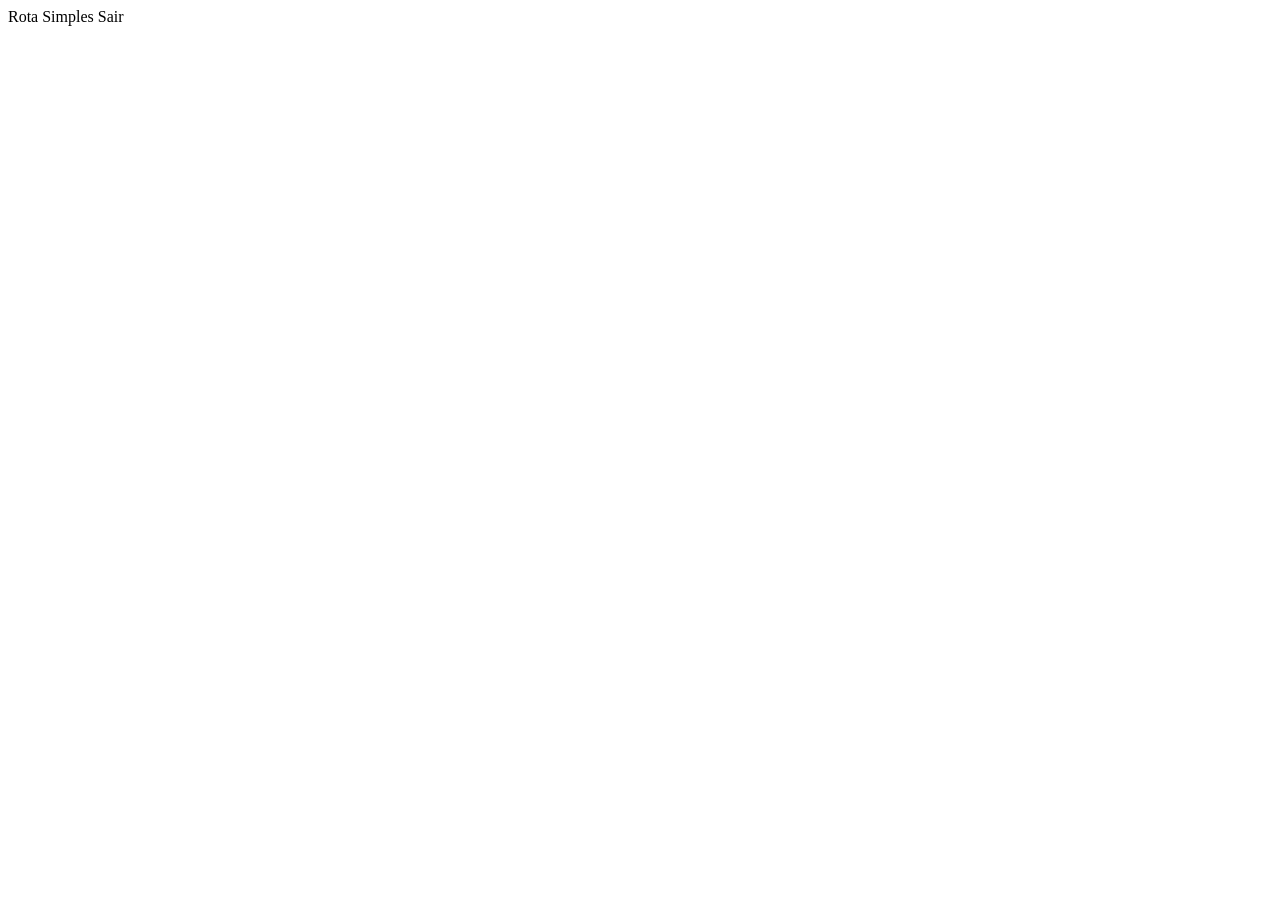
==== motorista.html @ faa96238 "Add files via upload" ====
<!DOCTYPE html>
<html lang="pt-BR">
<head>
<meta charset="UTF-8">
<meta name="viewport" content="width=device-width, initial-scale=1.0">
<title>Rota Simples - Motorista</title>
<link rel="manifest" href="manifest.json">
<link rel="stylesheet" href="css/style.css">
</head>
<body>
  <div class="topo">
    <span id="tituloTopo">Rota Simples</span>
    <span class="sair" onclick="encerrarSessao()">Sair</span>
  </div>

  <div class="container">
    <div id="telaSemRota" class="card" style="text-align:center; display:none;">
      <p>Nenhuma rota atribuída pra hoje ainda.</p>
      <button class="btn-secundario" onclick="carregarRota()">Atualizar</button>
    </div>

    <div id="telaIniciar" class="card" style="text-align:center; display:none;">
      <h2 style="color:var(--indigo); font-family:'Montserrat',sans-serif;">Rota <span id="idRotaLabel"></span></h2>
      <p><span id="veiculoLabel"></span></p>
      <p><span id="qtdPedidosLabel"></span> pedidos</p>
      <button class="btn-primario" onclick="iniciarRota()">Iniciar Rota</button>
    </div>

    <div id="telaPedidos" style="display:none;">
      <div id="listaPedidos"></div>
      <button class="btn-primario" onclick="finalizarRota()" style="background:var(--indigo);">Finalizar Rota</button>
    </div>
  </div>

  <div id="faixaSync" class="faixa-sync"></div>

  <script src="js/api.js"></script>
  <script src="js/db.js"></script>
  <script>
    const sessao = exigirSessao('MOTORISTA');
    let rotaAtual = null;
    let pedidos = [];

    if ('serviceWorker' in navigator) {
      navigator.serviceWorker.register('sw.js').catch(() => {});
    }

    async function carregarRota() {
      try {
        const resp = await chamarAPI('listarRotasAtivas', {});
        const hoje = new Date().toISOString().split('T')[0];
        const minhas = (resp.rotas || []).filter(r =>
          r.motorista === sessao.usuario &&
          r.statusGeral !== 'FINALIZADA' &&
          String(r.data).slice(0, 10) === hoje
        );
        if (minhas.length === 0) { mostrarTela('semRota'); return; }

        rotaAtual = minhas[0];
        const pedidosResp = await chamarAPI('listarPedidosDaRota', { idRota: rotaAtual.idRota });
        pedidos = pedidosResp.pedidos || [];
        await salvarCacheRota(rotaAtual.idRota, { rotaAtual, pedidos });
        renderizar();
      } catch (e) {
        // sem sinal: tenta cache local
        const chaves = await listarCachesDisponiveis();
        if (chaves.length) {
          const dados = await lerCacheRota(chaves[0]);
          rotaAtual = dados.rotaAtual;
          pedidos = dados.pedidos;
          renderizar();
        } else {
          mostrarTela('semRota');
        }
      }
    }

    async function listarCachesDisponiveis() {
      // fallback simples: como só existe 1 rota ativa por vez no fluxo do motorista,
      // tentamos usar o idRota guardado na última sessão bem-sucedida.
      const ultimo = localStorage.getItem('rota_simples_ultimo_idrota');
      return ultimo ? [ultimo] : [];
    }

    function renderizar() {
      if (!rotaAtual) { mostrarTela('semRota'); return; }
      localStorage.setItem('rota_simples_ultimo_idrota', rotaAtual.idRota);
      document.getElementById('tituloTopo').textContent = 'Rota ' + rotaAtual.idRota;

      if (rotaAtual.statusGeral === 'NAO_INICIADA') {
        document.getElementById('idRotaLabel').textContent = rotaAtual.idRota;
        document.getElementById('veiculoLabel').textContent = rotaAtual.veiculo;
        document.getElementById('qtdPedidosLabel').textContent = pedidos.length;
        mostrarTela('iniciar');
      } else {
        renderizarPedidos();
        mostrarTela('pedidos');
      }
    }

    function mostrarTela(nome) {
      document.getElementById('telaSemRota').style.display = nome === 'semRota' ? 'block' : 'none';
      document.getElementById('telaIniciar').style.display = nome === 'iniciar' ? 'block' : 'none';
      document.getElementById('telaPedidos').style.display = nome === 'pedidos' ? 'block' : 'none';
    }

    async function iniciarRota() {
      const uuid = gerarUUID();
      const agora = new Date().toISOString();
      await enfileirarEvento({
        uuid, action: 'registrarEvento',
        payload: { eventoUuid: uuid, idRota: rotaAtual.idRota, tipoEvento: 'INICIAR_ROTA', timestampDispositivo: agora }
      });
      rotaAtual.statusGeral = 'EM_ANDAMENTO';
      renderizarPedidos();
      mostrarTela('pedidos');
      sincronizarFila();
    }

    async function finalizarRota() {
      if (!confirm('Finalizar a rota e registrar o horário de volta ao CD agora?')) return;
      const uuid = gerarUUID();
      const agora = new Date().toISOString();
      await enfileirarEvento({
        uuid, action: 'registrarEvento',
        payload: { eventoUuid: uuid, idRota: rotaAtual.idRota, tipoEvento: 'FINALIZAR_ROTA', timestampDispositivo: agora }
      });
      sincronizarFila();
      alert('Rota finalizada. Bom descanso!');
      location.reload();
    }

    function renderizarPedidos() {
      const lista = document.getElementById('listaPedidos');
      lista.innerHTML = pedidos.map(p => cardPedido(p)).join('');
    }

    function badgeClasse(status) {
      return { PENDENTE: 'pendente', EM_ENTREGA: 'em_entrega', ENTREGUE: 'entregue', NAO_ENTREGUE: 'nao_entregue' }[status] || 'pendente';
    }

    function cardPedido(p) {
      return `
        <div class="pedido-item" id="pedido_${p.ID_PEDIDO}">
          <span class="badge ${badgeClasse(p.STATUS)}" style="float:right;">${p.STATUS.replace('_',' ')}</span>
          <h3>Pedido ${p.NUMERO_PEDIDO}</h3>
          <p>${p.CLIENTE}</p>
          <p>${p.ENDERECO}</p>
          <div id="acoes_${p.ID_PEDIDO}" style="margin-top:10px;">
            ${botoesParaStatus(p)}
          </div>
        </div>
      `;
    }

    function botoesParaStatus(p) {
      if (p.STATUS === 'PENDENTE') {
        return `<button class="btn-secundario" onclick="entregaIniciada('${p.ID_PEDIDO}')">Entrega iniciada</button>`;
      }
      if (p.STATUS === 'EM_ENTREGA') {
        return `
          <div class="grid-2">
            <button class="btn-secundario" style="color:var(--sucesso); border-color:var(--sucesso)!important;" onclick="abrirFluxoEntregue('${p.ID_PEDIDO}')">Pedido Entregue</button>
            <button class="btn-secundario" style="color:var(--erro); border-color:var(--erro)!important;" onclick="abrirFluxoNaoRealizada('${p.ID_PEDIDO}')">Entrega não realizada</button>
          </div>
          <div id="fluxo_${p.ID_PEDIDO}"></div>
        `;
      }
      return '<p style="font-size:12px; color:#999;">Concluído.</p>';
    }

    async function entregaIniciada(idPedido) {
      const uuid = gerarUUID();
      const agora = new Date().toISOString();
      await enfileirarEvento({
        uuid, action: 'registrarEvento',
        payload: { eventoUuid: uuid, idRota: rotaAtual.idRota, idPedido, tipoEvento: 'ENTREGA_INICIADA', timestampDispositivo: agora }
      });
      const p = pedidos.find(x => x.ID_PEDIDO === idPedido);
      p.STATUS = 'EM_ENTREGA';
      document.getElementById(`pedido_${idPedido}`).outerHTML = cardPedido(p);
      sincronizarFila();
    }

    function abrirFluxoEntregue(idPedido) {
      const div = document.getElementById(`fluxo_${idPedido}`);
      div.innerHTML = `
        <div class="card" style="margin-top:10px;">
          <label>Ocorrência na entrega?</label>
          <div class="grid-2">
            <button class="btn-secundario" onclick="marcarSemOcorrencia('${idPedido}')">Não</button>
            <button class="btn-secundario" style="color:var(--alerta); border-color:var(--alerta)!important;" onclick="mostrarCamposOcorrencia('${idPedido}')">Sim</button>
          </div>
          <div id="camposOcorrencia_${idPedido}"></div>
        </div>
      `;
    }

    function mostrarCamposOcorrencia(idPedido) {
      const div = document.getElementById(`camposOcorrencia_${idPedido}`);
      div.innerHTML = `
        <label>Descreva a ocorrência (o quê e quantos produtos avariados)</label>
        <textarea id="obsOcorrencia_${idPedido}"></textarea>
        <label>Fotos (opcional)</label>
        <input type="file" id="fotoOcorrencia_${idPedido}" accept="image/*" capture="environment" multiple>
        <button class="btn-primario" onclick="confirmarComOcorrencia('${idPedido}')">Finalizar com ocorrência</button>
      `;
    }

    async function marcarSemOcorrencia(idPedido) {
      await concluirPedido(idPedido, { temOcorrencia: false });
    }

    async function confirmarComOcorrencia(idPedido) {
      const obs = document.getElementById(`obsOcorrencia_${idPedido}`).value.trim();
      const inputFoto = document.getElementById(`fotoOcorrencia_${idPedido}`);
      const p = pedidos.find(x => x.ID_PEDIDO === idPedido);

      if (inputFoto.files && inputFoto.files.length) {
        for (const arquivo of inputFoto.files) {
          const base64 = await comprimirImagemParaBase64(arquivo);
          const uuid = gerarUUID();
          await enfileirarEvento({
            uuid, action: 'uploadFoto',
            payload: { idPedido, numeroPedido: p.NUMERO_PEDIDO, base64Data: base64, mimeType: 'image/jpeg' }
          });
        }
      }

      await concluirPedido(idPedido, { temOcorrencia: true, observacaoOcorrencia: obs });
    }

    async function concluirPedido(idPedido, { temOcorrencia, observacaoOcorrencia }) {
      const uuidStatus = gerarUUID();
      await enfileirarEvento({
        uuid: uuidStatus, action: 'atualizarStatusPedido',
        payload: { idPedido, status: 'ENTREGUE', temOcorrencia, observacaoOcorrencia: observacaoOcorrencia || '' }
      });

      const uuidEvento = gerarUUID();
      const agora = new Date().toISOString();
      await enfileirarEvento({
        uuid: uuidEvento, action: 'registrarEvento',
        payload: { eventoUuid: uuidEvento, idRota: rotaAtual.idRota, idPedido, tipoEvento: 'PEDIDO_ENTREGUE', timestampDispositivo: agora }
      });

      const p = pedidos.find(x => x.ID_PEDIDO === idPedido);
      p.STATUS = 'ENTREGUE';
      document.getElementById(`pedido_${idPedido}`).outerHTML = cardPedido(p);
      sincronizarFila();
    }

    function abrirFluxoNaoRealizada(idPedido) {
      const div = document.getElementById(`fluxo_${idPedido}`);
      const motivos = ['Cliente ausente', 'Fora do Horário', 'Pedido Errado', 'Recusado pelo cliente', 'Outros'];
      div.innerHTML = `
        <div class="card" style="margin-top:10px;">
          <label>Motivo</label>
          <select id="motivoSelect_${idPedido}" onchange="alternarCampoOutros('${idPedido}')">
            ${motivos.map(m => `<option value="${m}">${m}</option>`).join('')}
          </select>
          <div id="campoOutros_${idPedido}" style="display:none;">
            <label>Descreva o motivo</label>
            <input type="text" id="motivoOutros_${idPedido}">
          </div>
          <button class="btn-primario" onclick="confirmarNaoEntregue('${idPedido}')">Confirmar</button>
        </div>
      `;
    }

    function alternarCampoOutros(idPedido) {
      const select = document.getElementById(`motivoSelect_${idPedido}`);
      document.getElementById(`campoOutros_${idPedido}`).style.display = select.value === 'Outros' ? 'block' : 'none';
    }

    async function confirmarNaoEntregue(idPedido) {
      const select = document.getElementById(`motivoSelect_${idPedido}`);
      let motivo = select.value;
      if (motivo === 'Outros') {
        motivo = document.getElementById(`motivoOutros_${idPedido}`).value.trim() || 'Outros';
      }

      const uuidStatus = gerarUUID();
      await enfileirarEvento({
        uuid: uuidStatus, action: 'atualizarStatusPedido',
        payload: { idPedido, status: 'NAO_ENTREGUE', motivoNaoEntregue: motivo }
      });

      const uuidEvento = gerarUUID();
      const agora = new Date().toISOString();
      await enfileirarEvento({
        uuid: uuidEvento, action: 'registrarEvento',
        payload: { eventoUuid: uuidEvento, idRota: rotaAtual.idRota, idPedido, tipoEvento: 'PEDIDO_NAO_ENTREGUE', timestampDispositivo: agora, detalhe: { motivo } }
      });

      const p = pedidos.find(x => x.ID_PEDIDO === idPedido);
      p.STATUS = 'NAO_ENTREGUE';
      document.getElementById(`pedido_${idPedido}`).outerHTML = cardPedido(p);
      sincronizarFila();
    }

    // Redimensiona pra no máx. 1024px de largura e comprime em JPEG 70% -
    // essencial pra não lotar o IndexedDB com fotos grandes de celular.
    function comprimirImagemParaBase64(arquivo) {
      return new Promise((resolve, reject) => {
        const leitor = new FileReader();
        leitor.onload = (e) => {
          const img = new Image();
          img.onload = () => {
            const escala = Math.min(1, 1024 / img.width);
            const canvas = document.createElement('canvas');
            canvas.width = img.width * escala;
            canvas.height = img.height * escala;
            canvas.getContext('2d').drawImage(img, 0, 0, canvas.width, canvas.height);
            const dataUrl = canvas.toDataURL('image/jpeg', 0.7);
            resolve(dataUrl.split(',')[1]); // remove o prefixo "data:image/jpeg;base64,"
          };
          img.onerror = reject;
          img.src = e.target.result;
        };
        leitor.onerror = reject;
        leitor.readAsDataURL(arquivo);
      });
    }

    carregarRota();
  </script>
</body>
</html>
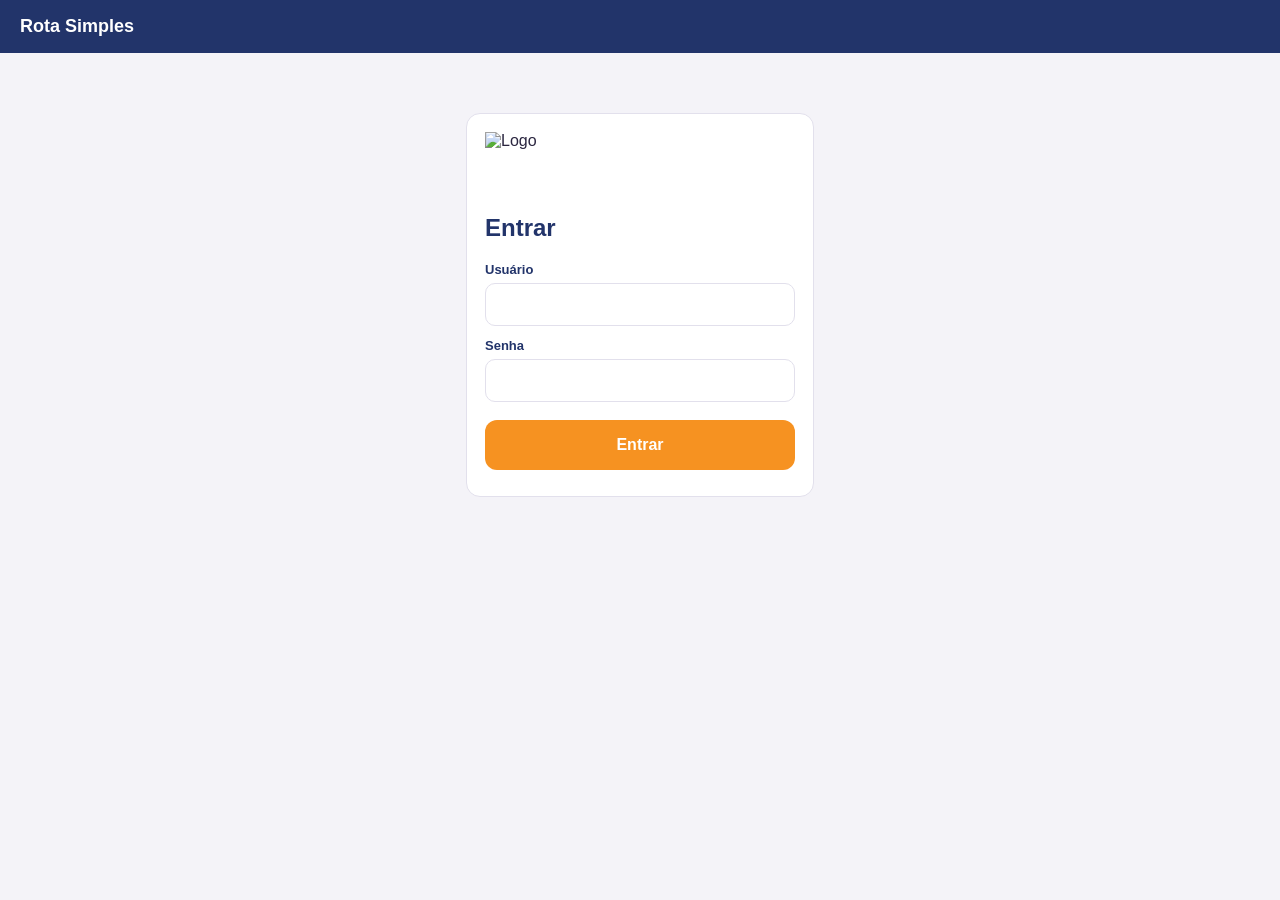
==== commit 1e046892: "Add files via upload" ====
--- a/motorista.html
+++ b/motorista.html
@@ -9,7 +9,10 @@
 </head>
 <body>
   <div class="topo">
-    <span id="tituloTopo">Rota Simples</span>
+    <span style="display:flex; align-items:center; gap:10px;">
+      <img src="assets/logo.png" alt="Logo" class="logo-topo">
+      <span id="tituloTopo">Rota Simples</span>
+    </span>
     <span class="sair" onclick="encerrarSessao()">Sair</span>
   </div>
 
--- a/css/style.css
+++ b/css/style.css
@@ -0,0 +1,177 @@
+:root {
+  --pink-tudo: #f69221;      /* laranja da logo */
+  --indigo: #22346a;         /* azul escuro da logo */
+  --indigo-escuro: #182548;  /* variação mais escura, pra hover/detalhes */
+  --cinza-fundo: #f4f3f8;
+  --cinza-borda: #e2e0ec;
+  --texto: #2b2640;
+  --sucesso: #1fa971;
+  --alerta: #c47000;
+  --erro: #d4183d;
+  --raio: 14px;
+}
+
+.logo-topo {
+  height: 32px;
+  display: block;
+}
+
+.logo-login {
+  height: 64px;
+  display: block;
+  margin: 0 auto 18px;
+}
+
+* { box-sizing: border-box; }
+
+body {
+  margin: 0;
+  font-family: 'Nunito Sans', 'Montserrat', 'Segoe UI', sans-serif;
+  background: var(--cinza-fundo);
+  color: var(--texto);
+  -webkit-tap-highlight-color: transparent;
+}
+
+.topo {
+  background: var(--indigo);
+  color: #fff;
+  padding: 16px 20px;
+  font-family: 'Montserrat', sans-serif;
+  font-weight: 700;
+  font-size: 18px;
+  display: flex;
+  align-items: center;
+  justify-content: space-between;
+  position: sticky;
+  top: 0;
+  z-index: 10;
+}
+
+.topo .sair {
+  font-size: 13px;
+  font-weight: 600;
+  opacity: 0.85;
+  cursor: pointer;
+}
+
+.container {
+  max-width: 620px;
+  margin: 0 auto;
+  padding: 20px 16px 100px;
+}
+
+.card {
+  background: #fff;
+  border: 1px solid var(--cinza-borda);
+  border-radius: var(--raio);
+  padding: 18px;
+  margin-bottom: 14px;
+}
+
+label {
+  display: block;
+  font-size: 13px;
+  font-weight: 600;
+  color: var(--indigo);
+  margin-bottom: 6px;
+  margin-top: 12px;
+}
+
+input, select, textarea {
+  width: 100%;
+  padding: 12px 14px;
+  border-radius: 10px;
+  border: 1px solid var(--cinza-borda);
+  font-size: 15px;
+  font-family: inherit;
+  background: #fff;
+}
+
+textarea { resize: vertical; min-height: 70px; }
+
+button {
+  font-family: inherit;
+  font-weight: 700;
+  border: none;
+  border-radius: 12px;
+  cursor: pointer;
+}
+
+.btn-primario {
+  background: var(--pink-tudo);
+  color: #fff;
+  width: 100%;
+  padding: 16px;
+  font-size: 16px;
+  margin-top: 18px;
+}
+
+.btn-primario:disabled { opacity: 0.5; }
+
+.btn-secundario {
+  background: #fff;
+  color: var(--indigo);
+  border: 2px solid var(--indigo) !important;
+  width: 100%;
+  padding: 12px;
+  font-size: 14px;
+}
+
+.btn-mais {
+  width: 56px;
+  height: 56px;
+  border-radius: 50%;
+  background: var(--pink-tudo);
+  color: #fff;
+  font-size: 28px;
+  display: flex;
+  align-items: center;
+  justify-content: center;
+  margin: 16px auto 0;
+  box-shadow: 0 4px 14px rgba(236, 0, 116, 0.35);
+}
+
+.badge {
+  display: inline-block;
+  padding: 3px 10px;
+  border-radius: 20px;
+  font-size: 11px;
+  font-weight: 700;
+  text-transform: uppercase;
+}
+.badge.pendente { background: #eee; color: #777; }
+.badge.em_entrega { background: #fff3d6; color: var(--alerta); }
+.badge.entregue { background: #e1f6ec; color: var(--sucesso); }
+.badge.nao_entregue { background: #fde3e8; color: var(--erro); }
+
+.faixa-sync {
+  position: fixed;
+  bottom: 0; left: 0; right: 0;
+  background: var(--indigo-escuro);
+  color: #fff;
+  text-align: center;
+  font-size: 13px;
+  padding: 10px;
+  font-weight: 600;
+  display: none;
+}
+.faixa-sync.visivel { display: block; }
+.faixa-sync.offline { background: var(--erro); }
+
+.pedido-item {
+  border: 1px solid var(--cinza-borda);
+  border-radius: var(--raio);
+  padding: 14px;
+  margin-bottom: 10px;
+}
+.pedido-item h3 { margin: 0 0 4px; font-size: 15px; }
+.pedido-item p { margin: 2px 0; font-size: 13px; color: #666; }
+
+.grid-2 { display: grid; grid-template-columns: 1fr 1fr; gap: 10px; }
+
+.erro-msg {
+  color: var(--erro);
+  font-size: 13px;
+  font-weight: 600;
+  margin-top: 8px;
+}
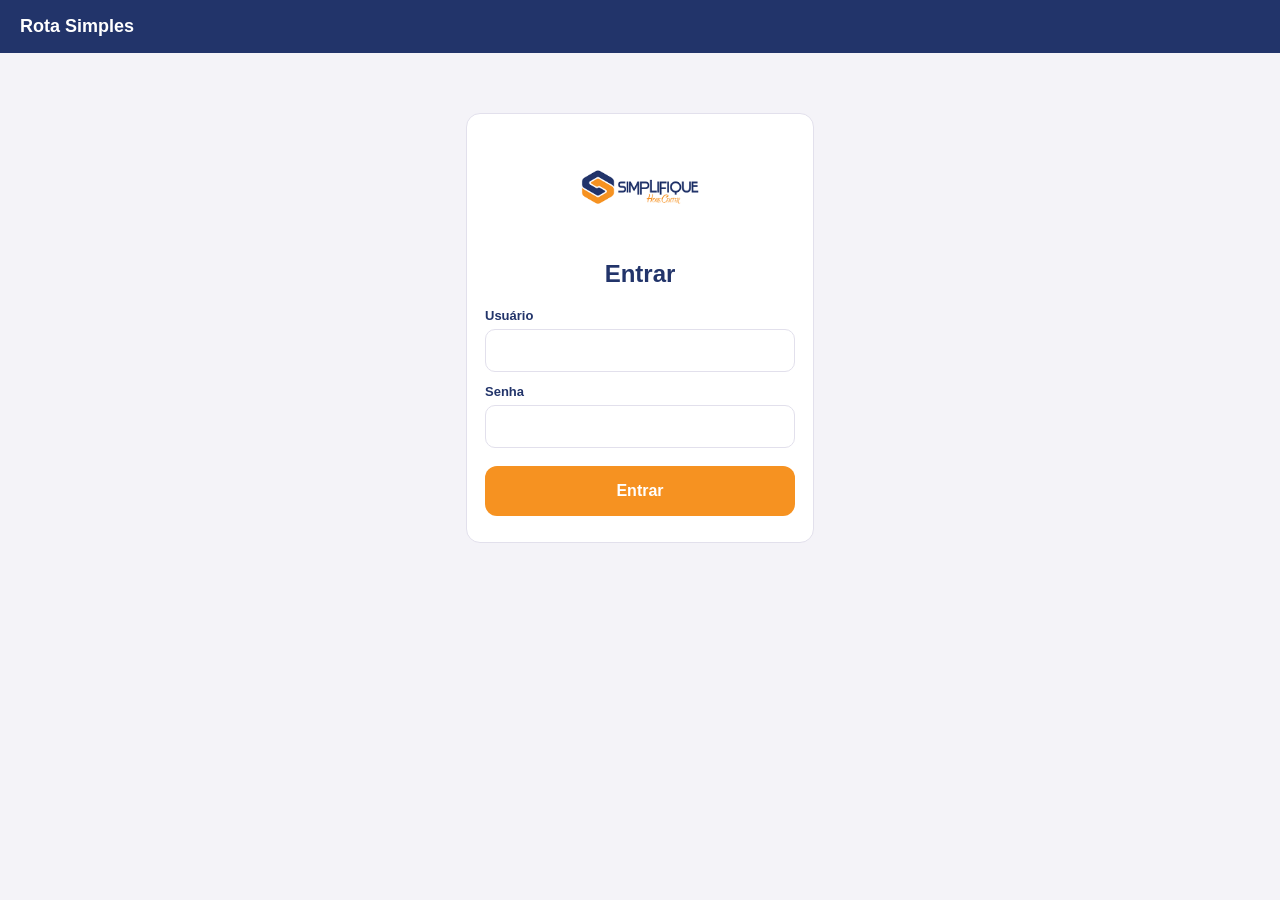
==== commit bb2a6f0d: "Add files via upload" ====
--- a/motorista.html
+++ b/motorista.html
@@ -13,7 +13,10 @@
       <img src="assets/logo.png" alt="Logo" class="logo-topo">
       <span id="tituloTopo">Rota Simples</span>
     </span>
-    <span class="sair" onclick="encerrarSessao()">Sair</span>
+    <span style="display:flex; align-items:center; gap:16px;">
+      <span id="nomeUsuarioLogado" style="font-weight:600; opacity:0.9;"></span>
+      <span class="sair" onclick="encerrarSessao()">Sair</span>
+    </span>
   </div>
 
   <div class="container">
@@ -41,6 +44,7 @@
   <script src="js/db.js"></script>
   <script>
     const sessao = exigirSessao('MOTORISTA');
+    document.getElementById('nomeUsuarioLogado').textContent = sessao ? sessao.usuario : '';
     let rotaAtual = null;
     let pedidos = [];
 
--- a/css/style.css
+++ b/css/style.css
@@ -17,7 +17,7 @@
 }
 
 .logo-login {
-  height: 64px;
+  height: 110px;
   display: block;
   margin: 0 auto 18px;
 }
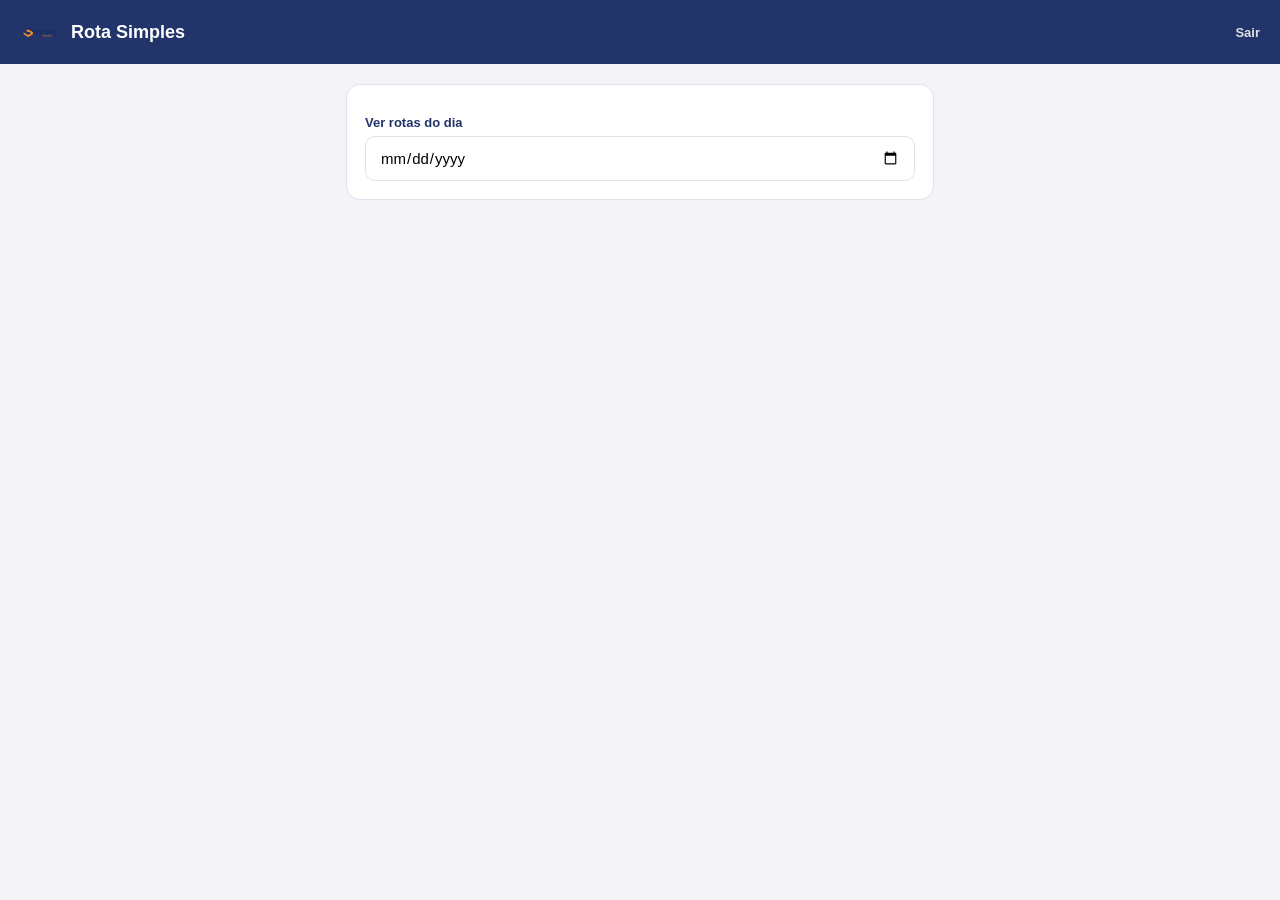
==== commit a68db521: "Add files via upload" ====
--- a/motorista.html
+++ b/motorista.html
@@ -20,121 +20,191 @@
   </div>
 
   <div class="container">
-    <div id="telaSemRota" class="card" style="text-align:center; display:none;">
-      <p>Nenhuma rota atribuída pra hoje ainda.</p>
-      <button class="btn-secundario" onclick="carregarRota()">Atualizar</button>
+
+    <!-- ==================== TELA: LISTA DE ROTAS + FILTRO POR DIA ==================== -->
+    <div id="telaListaRotas">
+      <div class="card">
+        <label>Ver rotas do dia</label>
+        <input type="date" id="filtroData">
+      </div>
+      <div id="listaRotasDoDia"></div>
     </div>
 
-    <div id="telaIniciar" class="card" style="text-align:center; display:none;">
-      <h2 style="color:var(--indigo); font-family:'Montserrat',sans-serif;">Rota <span id="idRotaLabel"></span></h2>
-      <p><span id="veiculoLabel"></span></p>
-      <p><span id="qtdPedidosLabel"></span> pedidos</p>
-      <button class="btn-primario" onclick="iniciarRota()">Iniciar Rota</button>
+    <!-- ==================== TELA: PEDIDOS DE UMA ROTA ==================== -->
+    <div id="telaPedidos" style="display:none;">
+      <button class="btn-secundario" style="width:auto; padding:8px 16px; margin-bottom:12px;" onclick="voltarParaListaRotas()">← Voltar</button>
+      <div class="card" id="resumoRotaAberta"></div>
+      <div id="listaPedidos"></div>
+      <button class="btn-primario" id="btnFinalizarRota" style="background:var(--indigo);" onclick="finalizarRota()">Finalizar Rota</button>
     </div>
 
-    <div id="telaPedidos" style="display:none;">
-      <div id="listaPedidos"></div>
-      <button class="btn-primario" onclick="finalizarRota()" style="background:var(--indigo);">Finalizar Rota</button>
-    </div>
   </div>
 
-  <div id="faixaSync" class="faixa-sync"></div>
-
   <script src="js/api.js"></script>
-  <script src="js/db.js"></script>
   <script>
+    // Limpeza de qualquer resquício de uma versão anterior com fila offline
+    // (Service Worker, cache e IndexedDB) — não é mais usado neste sistema.
+    if ('serviceWorker' in navigator) {
+      navigator.serviceWorker.getRegistrations().then(regs => regs.forEach(r => r.unregister()));
+    }
+    if (window.caches) {
+      caches.keys().then(nomes => nomes.forEach(n => caches.delete(n)));
+    }
+    if (window.indexedDB && indexedDB.deleteDatabase) {
+      indexedDB.deleteDatabase('rota_simples_db');
+    }
+
     const sessao = exigirSessao('MOTORISTA');
     document.getElementById('nomeUsuarioLogado').textContent = sessao ? sessao.usuario : '';
-    let rotaAtual = null;
+
+    function gerarUUID() {
+      if (crypto.randomUUID) return crypto.randomUUID();
+      return 'xxxxxxxx-xxxx-4xxx-yxxx-xxxxxxxxxxxx'.replace(/[xy]/g, c => {
+        const r = Math.random() * 16 | 0;
+        const v = c === 'x' ? r : (r & 0x3 | 0x8);
+        return v.toString(16);
+      });
+    }
+
+    // Sempre usar esta função pra registrar evento — já injeta o uuid
+    // (evita duplicar se der duplo clique) e o usuário logado (auditoria).
+    function registrarEventoComAuditoria(dadosEvento) {
+      return chamarAPI('registrarEvento', {
+        eventoUuid: gerarUUID(),
+        usuario: sessao.usuario,
+        ...dadosEvento
+      });
+    }
+
+    let rotasDoMotorista = [];
+    let rotaAberta = null;
     let pedidos = [];
 
-    if ('serviceWorker' in navigator) {
-      navigator.serviceWorker.register('sw.js').catch(() => {});
-    }
-
-    async function carregarRota() {
+    function hojeISO() {
+      return new Date().toISOString().split('T')[0];
+    }
+
+    function formatarDataBR(dataStr) {
+      const partes = String(dataStr).slice(0, 10).split('-');
+      if (partes.length !== 3) return dataStr;
+      return `${partes[2]}/${partes[1]}/${partes[0]}`;
+    }
+
+    document.getElementById('filtroData').value = hojeISO();
+    document.getElementById('filtroData').addEventListener('change', renderizarListaRotas);
+
+    async function carregarRotas() {
       try {
         const resp = await chamarAPI('listarRotasAtivas', {});
-        const hoje = new Date().toISOString().split('T')[0];
-        const minhas = (resp.rotas || []).filter(r =>
-          r.motorista === sessao.usuario &&
-          r.statusGeral !== 'FINALIZADA' &&
-          String(r.data).slice(0, 10) === hoje
-        );
-        if (minhas.length === 0) { mostrarTela('semRota'); return; }
-
-        rotaAtual = minhas[0];
-        const pedidosResp = await chamarAPI('listarPedidosDaRota', { idRota: rotaAtual.idRota });
-        pedidos = pedidosResp.pedidos || [];
-        await salvarCacheRota(rotaAtual.idRota, { rotaAtual, pedidos });
-        renderizar();
-      } catch (e) {
-        // sem sinal: tenta cache local
-        const chaves = await listarCachesDisponiveis();
-        if (chaves.length) {
-          const dados = await lerCacheRota(chaves[0]);
-          rotaAtual = dados.rotaAtual;
-          pedidos = dados.pedidos;
-          renderizar();
-        } else {
-          mostrarTela('semRota');
+        rotasDoMotorista = (resp.rotas || []).filter(r => r.motorista === sessao.usuario && r.statusGeral !== 'CANCELADA');
+        renderizarListaRotas();
+      } catch (e) {
+        document.getElementById('listaRotasDoDia').innerHTML =
+          '<div class="card"><p class="erro-msg">Sem conexão. Verifique o sinal e toque em Atualizar.</p>' +
+          '<button class="btn-secundario" onclick="carregarRotas()">Atualizar</button></div>';
+      }
+    }
+
+    function renderizarListaRotas() {
+      const dataFiltro = document.getElementById('filtroData').value;
+      const doDia = rotasDoMotorista.filter(r => String(r.data).slice(0, 10) === dataFiltro);
+      const div = document.getElementById('listaRotasDoDia');
+
+      if (doDia.length === 0) {
+        div.innerHTML = '<div class="card" style="text-align:center;"><p>Nenhuma rota atribuída pra esse dia.</p></div>';
+        return;
+      }
+
+      div.innerHTML = doDia.map(r => `
+        <div class="card">
+          <h3 style="margin:0 0 6px; color:var(--indigo);">Rota ${r.idRota}</h3>
+          <p style="margin:2px 0;"><strong>Data:</strong> ${formatarDataBR(r.data)}</p>
+          <p style="margin:2px 0;"><strong>Veículo:</strong> ${r.veiculo}</p>
+          <p style="margin:2px 0;"><strong>Pedidos cadastrados:</strong> ${r.totalPedidos}</p>
+          ${botaoParaRota(r)}
+        </div>
+      `).join('');
+    }
+
+    function botaoParaRota(r) {
+      if (r.statusGeral === 'NAO_INICIADA') {
+        return `<button class="btn-primario" onclick='abrirRota(${JSON.stringify(r)})'>Iniciar Rota</button>`;
+      }
+      if (r.statusGeral === 'EM_ANDAMENTO') {
+        return `<button class="btn-primario" style="background:var(--indigo);" onclick='abrirRota(${JSON.stringify(r)})'>Continuar rota</button>`;
+      }
+      return `<button class="btn-secundario" onclick='abrirRota(${JSON.stringify(r)})'>Ver detalhes (finalizada)</button>`;
+    }
+
+    async function abrirRota(rota) {
+      if (rota.statusGeral === 'NAO_INICIADA') {
+        const uuidFake = null; // sem uso, mantido só por clareza no fluxo
+        const agora = new Date().toISOString();
+        try {
+          const resp = await registrarEventoComAuditoria({
+            idRota: rota.idRota, tipoEvento: 'INICIAR_ROTA', timestampDispositivo: agora
+          });
+          if (!resp.ok) { alert(resp.erro || 'Não consegui iniciar a rota. Tente de novo.'); return; }
+          rota.statusGeral = 'EM_ANDAMENTO';
+        } catch (e) {
+          alert('Sem conexão. Verifique o sinal e tente novamente.');
+          return;
         }
       }
-    }
-
-    async function listarCachesDisponiveis() {
-      // fallback simples: como só existe 1 rota ativa por vez no fluxo do motorista,
-      // tentamos usar o idRota guardado na última sessão bem-sucedida.
-      const ultimo = localStorage.getItem('rota_simples_ultimo_idrota');
-      return ultimo ? [ultimo] : [];
-    }
-
-    function renderizar() {
-      if (!rotaAtual) { mostrarTela('semRota'); return; }
-      localStorage.setItem('rota_simples_ultimo_idrota', rotaAtual.idRota);
-      document.getElementById('tituloTopo').textContent = 'Rota ' + rotaAtual.idRota;
-
-      if (rotaAtual.statusGeral === 'NAO_INICIADA') {
-        document.getElementById('idRotaLabel').textContent = rotaAtual.idRota;
-        document.getElementById('veiculoLabel').textContent = rotaAtual.veiculo;
-        document.getElementById('qtdPedidosLabel').textContent = pedidos.length;
-        mostrarTela('iniciar');
-      } else {
-        renderizarPedidos();
-        mostrarTela('pedidos');
-      }
-    }
-
-    function mostrarTela(nome) {
-      document.getElementById('telaSemRota').style.display = nome === 'semRota' ? 'block' : 'none';
-      document.getElementById('telaIniciar').style.display = nome === 'iniciar' ? 'block' : 'none';
-      document.getElementById('telaPedidos').style.display = nome === 'pedidos' ? 'block' : 'none';
-    }
-
-    async function iniciarRota() {
-      const uuid = gerarUUID();
+
+      rotaAberta = rota;
+      await carregarPedidosDaRota();
+    }
+
+    async function carregarPedidosDaRota() {
+      try {
+        const resp = await chamarAPI('listarPedidosDaRota', { idRota: rotaAberta.idRota });
+        pedidos = resp.pedidos || [];
+        renderizarTelaPedidos();
+      } catch (e) {
+        alert('Sem conexão. Verifique o sinal e tente novamente.');
+      }
+    }
+
+    function renderizarTelaPedidos() {
+      document.getElementById('telaListaRotas').style.display = 'none';
+      document.getElementById('telaPedidos').style.display = 'block';
+      document.getElementById('tituloTopo').textContent = 'Rota ' + rotaAberta.idRota;
+
+      const somenteLeitura = rotaAberta.statusGeral === 'FINALIZADA';
+
+      document.getElementById('resumoRotaAberta').innerHTML = `
+        <strong>Data:</strong> ${formatarDataBR(rotaAberta.data)} &nbsp;·&nbsp;
+        <strong>Veículo:</strong> ${rotaAberta.veiculo}
+        ${somenteLeitura ? '<p style="margin:8px 0 0; color:var(--sucesso); font-weight:700;">✓ Rota finalizada — somente visualização</p>' : ''}
+      `;
+
+      document.getElementById('btnFinalizarRota').style.display = somenteLeitura ? 'none' : 'block';
+      renderizarPedidos();
+    }
+
+    function voltarParaListaRotas() {
+      rotaAberta = null;
+      document.getElementById('telaPedidos').style.display = 'none';
+      document.getElementById('telaListaRotas').style.display = 'block';
+      document.getElementById('tituloTopo').textContent = 'Rota Simples';
+      carregarRotas();
+    }
+
+    async function finalizarRota() {
+      if (!confirm('Finalizar a rota e registrar o horário de volta ao CD agora? Depois disso não será mais possível editar as entregas.')) return;
       const agora = new Date().toISOString();
-      await enfileirarEvento({
-        uuid, action: 'registrarEvento',
-        payload: { eventoUuid: uuid, idRota: rotaAtual.idRota, tipoEvento: 'INICIAR_ROTA', timestampDispositivo: agora }
-      });
-      rotaAtual.statusGeral = 'EM_ANDAMENTO';
-      renderizarPedidos();
-      mostrarTela('pedidos');
-      sincronizarFila();
-    }
-
-    async function finalizarRota() {
-      if (!confirm('Finalizar a rota e registrar o horário de volta ao CD agora?')) return;
-      const uuid = gerarUUID();
-      const agora = new Date().toISOString();
-      await enfileirarEvento({
-        uuid, action: 'registrarEvento',
-        payload: { eventoUuid: uuid, idRota: rotaAtual.idRota, tipoEvento: 'FINALIZAR_ROTA', timestampDispositivo: agora }
-      });
-      sincronizarFila();
-      alert('Rota finalizada. Bom descanso!');
-      location.reload();
+      try {
+        const resp = await registrarEventoComAuditoria({
+          idRota: rotaAberta.idRota, tipoEvento: 'FINALIZAR_ROTA', timestampDispositivo: agora
+        });
+        if (!resp.ok) { alert(resp.erro || 'Não consegui finalizar a rota. Tente de novo.'); return; }
+        rotaAberta.statusGeral = 'FINALIZADA';
+        renderizarTelaPedidos();
+        alert('Rota finalizada. Bom descanso!');
+      } catch (e) {
+        alert('Sem conexão. Verifique o sinal e tente novamente.');
+      }
     }
 
     function renderizarPedidos() {
@@ -147,14 +217,17 @@
     }
 
     function cardPedido(p) {
+      const somenteLeitura = rotaAberta.statusGeral === 'FINALIZADA';
       return `
         <div class="pedido-item" id="pedido_${p.ID_PEDIDO}">
           <span class="badge ${badgeClasse(p.STATUS)}" style="float:right;">${p.STATUS.replace('_',' ')}</span>
           <h3>Pedido ${p.NUMERO_PEDIDO}</h3>
           <p>${p.CLIENTE}</p>
           <p>${p.ENDERECO}</p>
+          ${p.MOTIVO_NAO_ENTREGUE ? `<p><strong>Motivo:</strong> ${p.MOTIVO_NAO_ENTREGUE}</p>` : ''}
+          ${p.TEM_OCORRENCIA === 'SIM' ? `<p><strong>Ocorrência:</strong> ${p.OBSERVACAO_OCORRENCIA || ''}</p>` : ''}
           <div id="acoes_${p.ID_PEDIDO}" style="margin-top:10px;">
-            ${botoesParaStatus(p)}
+            ${somenteLeitura ? '' : botoesParaStatus(p)}
           </div>
         </div>
       `;
@@ -162,12 +235,12 @@
 
     function botoesParaStatus(p) {
       if (p.STATUS === 'PENDENTE') {
-        return `<button class="btn-secundario" onclick="entregaIniciada('${p.ID_PEDIDO}')">Entrega iniciada</button>`;
+        return `<button class="btn-secundario" onclick="entregaIniciada('${p.ID_PEDIDO}')">Iniciar entrega</button>`;
       }
       if (p.STATUS === 'EM_ENTREGA') {
         return `
           <div class="grid-2">
-            <button class="btn-secundario" style="color:var(--sucesso); border-color:var(--sucesso)!important;" onclick="abrirFluxoEntregue('${p.ID_PEDIDO}')">Pedido Entregue</button>
+            <button class="btn-secundario" style="color:var(--sucesso); border-color:var(--sucesso)!important;" onclick="abrirFluxoEntregue('${p.ID_PEDIDO}')">Entrega finalizada</button>
             <button class="btn-secundario" style="color:var(--erro); border-color:var(--erro)!important;" onclick="abrirFluxoNaoRealizada('${p.ID_PEDIDO}')">Entrega não realizada</button>
           </div>
           <div id="fluxo_${p.ID_PEDIDO}"></div>
@@ -177,23 +250,29 @@
     }
 
     async function entregaIniciada(idPedido) {
-      const uuid = gerarUUID();
       const agora = new Date().toISOString();
-      await enfileirarEvento({
-        uuid, action: 'registrarEvento',
-        payload: { eventoUuid: uuid, idRota: rotaAtual.idRota, idPedido, tipoEvento: 'ENTREGA_INICIADA', timestampDispositivo: agora }
-      });
-      const p = pedidos.find(x => x.ID_PEDIDO === idPedido);
-      p.STATUS = 'EM_ENTREGA';
-      document.getElementById(`pedido_${idPedido}`).outerHTML = cardPedido(p);
-      sincronizarFila();
+      try {
+        const resp = await registrarEventoComAuditoria({
+          idRota: rotaAberta.idRota, idPedido, tipoEvento: 'ENTREGA_INICIADA', timestampDispositivo: agora
+        });
+        if (!resp.ok) { alert(resp.erro || 'Não consegui registrar. Tente de novo.'); return; }
+        const p = pedidos.find(x => x.ID_PEDIDO === idPedido);
+        p.STATUS = 'EM_ENTREGA';
+        document.getElementById(`pedido_${idPedido}`).outerHTML = cardPedido(p);
+      } catch (e) {
+        alert('Sem conexão. Verifique o sinal e tente novamente.');
+      }
     }
 
     function abrirFluxoEntregue(idPedido) {
       const div = document.getElementById(`fluxo_${idPedido}`);
       div.innerHTML = `
         <div class="card" style="margin-top:10px;">
-          <label>Ocorrência na entrega?</label>
+          <label>Anexo (opcional — foto como comprovante da entrega)</label>
+          <input type="file" id="anexoEntrega_${idPedido}" accept="image/*" capture="environment" multiple onchange="mostrarPreviewAnexos('${idPedido}')">
+          <div id="previewAnexos_${idPedido}" class="grid-2" style="margin-top:8px;"></div>
+
+          <label style="margin-top:16px;">Ocorrência na entrega?</label>
           <div class="grid-2">
             <button class="btn-secundario" onclick="marcarSemOcorrencia('${idPedido}')">Não</button>
             <button class="btn-secundario" style="color:var(--alerta); border-color:var(--alerta)!important;" onclick="mostrarCamposOcorrencia('${idPedido}')">Sim</button>
@@ -203,58 +282,104 @@
       `;
     }
 
+    // Guarda os anexos já comprimidos em memória (por pedido), pra mostrar
+    // preview visual e só enviar de fato quando o motorista confirmar.
+    const anexosPendentesPorPedido = {};
+
+    async function mostrarPreviewAnexos(idPedido) {
+      const inputFoto = document.getElementById(`anexoEntrega_${idPedido}`);
+      const previewDiv = document.getElementById(`previewAnexos_${idPedido}`);
+      anexosPendentesPorPedido[idPedido] = [];
+      previewDiv.innerHTML = '<p style="font-size:12px; color:#999;">Preparando prévia...</p>';
+
+      const base64s = [];
+      for (const arquivo of inputFoto.files) {
+        base64s.push(await comprimirImagemParaBase64(arquivo));
+      }
+      anexosPendentesPorPedido[idPedido] = base64s;
+
+      previewDiv.innerHTML = base64s.map((b64, idx) => `
+        <div style="position:relative;">
+          <img src="data:image/jpeg;base64,${b64}" style="width:100%; border-radius:10px; border:1px solid var(--cinza-borda);">
+          <button type="button" onclick="removerAnexo('${idPedido}', ${idx})" style="position:absolute; top:4px; right:4px; background:var(--erro); color:#fff; border-radius:50%; width:24px; height:24px; font-size:12px; padding:0;">✕</button>
+        </div>
+      `).join('') || '<p style="font-size:12px; color:#999;">Nenhum anexo selecionado.</p>';
+    }
+
+    function removerAnexo(idPedido, indice) {
+      anexosPendentesPorPedido[idPedido].splice(indice, 1);
+      // Reconstrói a prévia sem o item removido, sem precisar reabrir o seletor de arquivo
+      const previewDiv = document.getElementById(`previewAnexos_${idPedido}`);
+      previewDiv.innerHTML = anexosPendentesPorPedido[idPedido].map((b64, idx) => `
+        <div style="position:relative;">
+          <img src="data:image/jpeg;base64,${b64}" style="width:100%; border-radius:10px; border:1px solid var(--cinza-borda);">
+          <button type="button" onclick="removerAnexo('${idPedido}', ${idx})" style="position:absolute; top:4px; right:4px; background:var(--erro); color:#fff; border-radius:50%; width:24px; height:24px; font-size:12px; padding:0;">✕</button>
+        </div>
+      `).join('') || '<p style="font-size:12px; color:#999;">Nenhum anexo selecionado.</p>';
+    }
+
+    async function enviarAnexosPendentes(idPedido) {
+      const p = pedidos.find(x => x.ID_PEDIDO === idPedido);
+      const anexos = anexosPendentesPorPedido[idPedido] || [];
+      for (const base64 of anexos) {
+        const respFoto = await chamarAPI('uploadFoto', {
+          idPedido, numeroPedido: p.NUMERO_PEDIDO, base64Data: base64, mimeType: 'image/jpeg'
+        });
+        if (!respFoto.ok) alert('Aviso: um anexo não foi enviado (' + (respFoto.erro || 'erro') + '), mas a entrega será concluída.');
+      }
+      delete anexosPendentesPorPedido[idPedido];
+    }
+
     function mostrarCamposOcorrencia(idPedido) {
       const div = document.getElementById(`camposOcorrencia_${idPedido}`);
       div.innerHTML = `
         <label>Descreva a ocorrência (o quê e quantos produtos avariados)</label>
         <textarea id="obsOcorrencia_${idPedido}"></textarea>
-        <label>Fotos (opcional)</label>
-        <input type="file" id="fotoOcorrencia_${idPedido}" accept="image/*" capture="environment" multiple>
-        <button class="btn-primario" onclick="confirmarComOcorrencia('${idPedido}')">Finalizar com ocorrência</button>
+        <button class="btn-primario" id="btnConfirmarOcorrencia_${idPedido}" onclick="confirmarComOcorrencia('${idPedido}')">Finalizar com ocorrência</button>
       `;
     }
 
     async function marcarSemOcorrencia(idPedido) {
+      await enviarAnexosPendentes(idPedido);
       await concluirPedido(idPedido, { temOcorrencia: false });
     }
 
     async function confirmarComOcorrencia(idPedido) {
+      const btn = document.getElementById(`btnConfirmarOcorrencia_${idPedido}`);
       const obs = document.getElementById(`obsOcorrencia_${idPedido}`).value.trim();
-      const inputFoto = document.getElementById(`fotoOcorrencia_${idPedido}`);
-      const p = pedidos.find(x => x.ID_PEDIDO === idPedido);
-
-      if (inputFoto.files && inputFoto.files.length) {
-        for (const arquivo of inputFoto.files) {
-          const base64 = await comprimirImagemParaBase64(arquivo);
-          const uuid = gerarUUID();
-          await enfileirarEvento({
-            uuid, action: 'uploadFoto',
-            payload: { idPedido, numeroPedido: p.NUMERO_PEDIDO, base64Data: base64, mimeType: 'image/jpeg' }
-          });
-        }
-      }
-
-      await concluirPedido(idPedido, { temOcorrencia: true, observacaoOcorrencia: obs });
+
+      btn.disabled = true;
+      btn.textContent = 'Enviando...';
+
+      try {
+        await enviarAnexosPendentes(idPedido);
+        await concluirPedido(idPedido, { temOcorrencia: true, observacaoOcorrencia: obs });
+      } finally {
+        btn.disabled = false;
+        btn.textContent = 'Finalizar com ocorrência';
+      }
     }
 
     async function concluirPedido(idPedido, { temOcorrencia, observacaoOcorrencia }) {
-      const uuidStatus = gerarUUID();
-      await enfileirarEvento({
-        uuid: uuidStatus, action: 'atualizarStatusPedido',
-        payload: { idPedido, status: 'ENTREGUE', temOcorrencia, observacaoOcorrencia: observacaoOcorrencia || '' }
-      });
-
-      const uuidEvento = gerarUUID();
-      const agora = new Date().toISOString();
-      await enfileirarEvento({
-        uuid: uuidEvento, action: 'registrarEvento',
-        payload: { eventoUuid: uuidEvento, idRota: rotaAtual.idRota, idPedido, tipoEvento: 'PEDIDO_ENTREGUE', timestampDispositivo: agora }
-      });
-
-      const p = pedidos.find(x => x.ID_PEDIDO === idPedido);
-      p.STATUS = 'ENTREGUE';
-      document.getElementById(`pedido_${idPedido}`).outerHTML = cardPedido(p);
-      sincronizarFila();
+      try {
+        const resp1 = await chamarAPI('atualizarStatusPedido', {
+          idPedido, status: 'ENTREGUE', temOcorrencia, observacaoOcorrencia: observacaoOcorrencia || ''
+        });
+        if (!resp1.ok) { alert(resp1.erro || 'Não consegui atualizar o pedido.'); return; }
+
+        const agora = new Date().toISOString();
+        await registrarEventoComAuditoria({
+          idRota: rotaAberta.idRota, idPedido, tipoEvento: 'PEDIDO_ENTREGUE', timestampDispositivo: agora
+        });
+
+        const p = pedidos.find(x => x.ID_PEDIDO === idPedido);
+        p.STATUS = 'ENTREGUE';
+        p.TEM_OCORRENCIA = temOcorrencia ? 'SIM' : 'NAO';
+        p.OBSERVACAO_OCORRENCIA = observacaoOcorrencia || '';
+        document.getElementById(`pedido_${idPedido}`).outerHTML = cardPedido(p);
+      } catch (e) {
+        alert('Sem conexão. Verifique o sinal e tente novamente.');
+      }
     }
 
     function abrirFluxoNaoRealizada(idPedido) {
@@ -270,7 +395,7 @@
             <label>Descreva o motivo</label>
             <input type="text" id="motivoOutros_${idPedido}">
           </div>
-          <button class="btn-primario" onclick="confirmarNaoEntregue('${idPedido}')">Confirmar</button>
+          <button class="btn-primario" id="btnConfirmarNaoEntregue_${idPedido}" onclick="confirmarNaoEntregue('${idPedido}')">Confirmar</button>
         </div>
       `;
     }
@@ -281,33 +406,38 @@
     }
 
     async function confirmarNaoEntregue(idPedido) {
+      const btn = document.getElementById(`btnConfirmarNaoEntregue_${idPedido}`);
       const select = document.getElementById(`motivoSelect_${idPedido}`);
       let motivo = select.value;
       if (motivo === 'Outros') {
         motivo = document.getElementById(`motivoOutros_${idPedido}`).value.trim() || 'Outros';
       }
 
-      const uuidStatus = gerarUUID();
-      await enfileirarEvento({
-        uuid: uuidStatus, action: 'atualizarStatusPedido',
-        payload: { idPedido, status: 'NAO_ENTREGUE', motivoNaoEntregue: motivo }
-      });
-
-      const uuidEvento = gerarUUID();
-      const agora = new Date().toISOString();
-      await enfileirarEvento({
-        uuid: uuidEvento, action: 'registrarEvento',
-        payload: { eventoUuid: uuidEvento, idRota: rotaAtual.idRota, idPedido, tipoEvento: 'PEDIDO_NAO_ENTREGUE', timestampDispositivo: agora, detalhe: { motivo } }
-      });
-
-      const p = pedidos.find(x => x.ID_PEDIDO === idPedido);
-      p.STATUS = 'NAO_ENTREGUE';
-      document.getElementById(`pedido_${idPedido}`).outerHTML = cardPedido(p);
-      sincronizarFila();
-    }
-
-    // Redimensiona pra no máx. 1024px de largura e comprime em JPEG 70% -
-    // essencial pra não lotar o IndexedDB com fotos grandes de celular.
+      btn.disabled = true;
+      btn.textContent = 'Enviando...';
+
+      try {
+        const resp1 = await chamarAPI('atualizarStatusPedido', { idPedido, status: 'NAO_ENTREGUE', motivoNaoEntregue: motivo });
+        if (!resp1.ok) { alert(resp1.erro || 'Não consegui atualizar o pedido.'); return; }
+
+        const agora = new Date().toISOString();
+        await registrarEventoComAuditoria({
+          idRota: rotaAberta.idRota, idPedido, tipoEvento: 'PEDIDO_NAO_ENTREGUE', timestampDispositivo: agora, detalhe: { motivo }
+        });
+
+        const p = pedidos.find(x => x.ID_PEDIDO === idPedido);
+        p.STATUS = 'NAO_ENTREGUE';
+        p.MOTIVO_NAO_ENTREGUE = motivo;
+        document.getElementById(`pedido_${idPedido}`).outerHTML = cardPedido(p);
+      } catch (e) {
+        alert('Sem conexão. Verifique o sinal e tente novamente.');
+      } finally {
+        btn.disabled = false;
+        btn.textContent = 'Confirmar';
+      }
+    }
+
+    // Redimensiona pra no máx. 1024px de largura e comprime em JPEG 70%
     function comprimirImagemParaBase64(arquivo) {
       return new Promise((resolve, reject) => {
         const leitor = new FileReader();
@@ -320,7 +450,7 @@
             canvas.height = img.height * escala;
             canvas.getContext('2d').drawImage(img, 0, 0, canvas.width, canvas.height);
             const dataUrl = canvas.toDataURL('image/jpeg', 0.7);
-            resolve(dataUrl.split(',')[1]); // remove o prefixo "data:image/jpeg;base64,"
+            resolve(dataUrl.split(',')[1]);
           };
           img.onerror = reject;
           img.src = e.target.result;
@@ -330,7 +460,7 @@
       });
     }
 
-    carregarRota();
+    carregarRotas();
   </script>
 </body>
 </html>
--- a/css/style.css
+++ b/css/style.css
@@ -143,6 +143,10 @@
 .badge.em_entrega { background: #fff3d6; color: var(--alerta); }
 .badge.entregue { background: #e1f6ec; color: var(--sucesso); }
 .badge.nao_entregue { background: #fde3e8; color: var(--erro); }
+.badge.cancelada { background: #f0f0f0; color: #999; text-decoration: line-through; }
+.badge.finalizada { background: #e1f6ec; color: var(--sucesso); }
+.badge.em_andamento { background: #fff3d6; color: var(--alerta); }
+.badge.nao_iniciada { background: #eee; color: #777; }
 
 .faixa-sync {
   position: fixed;
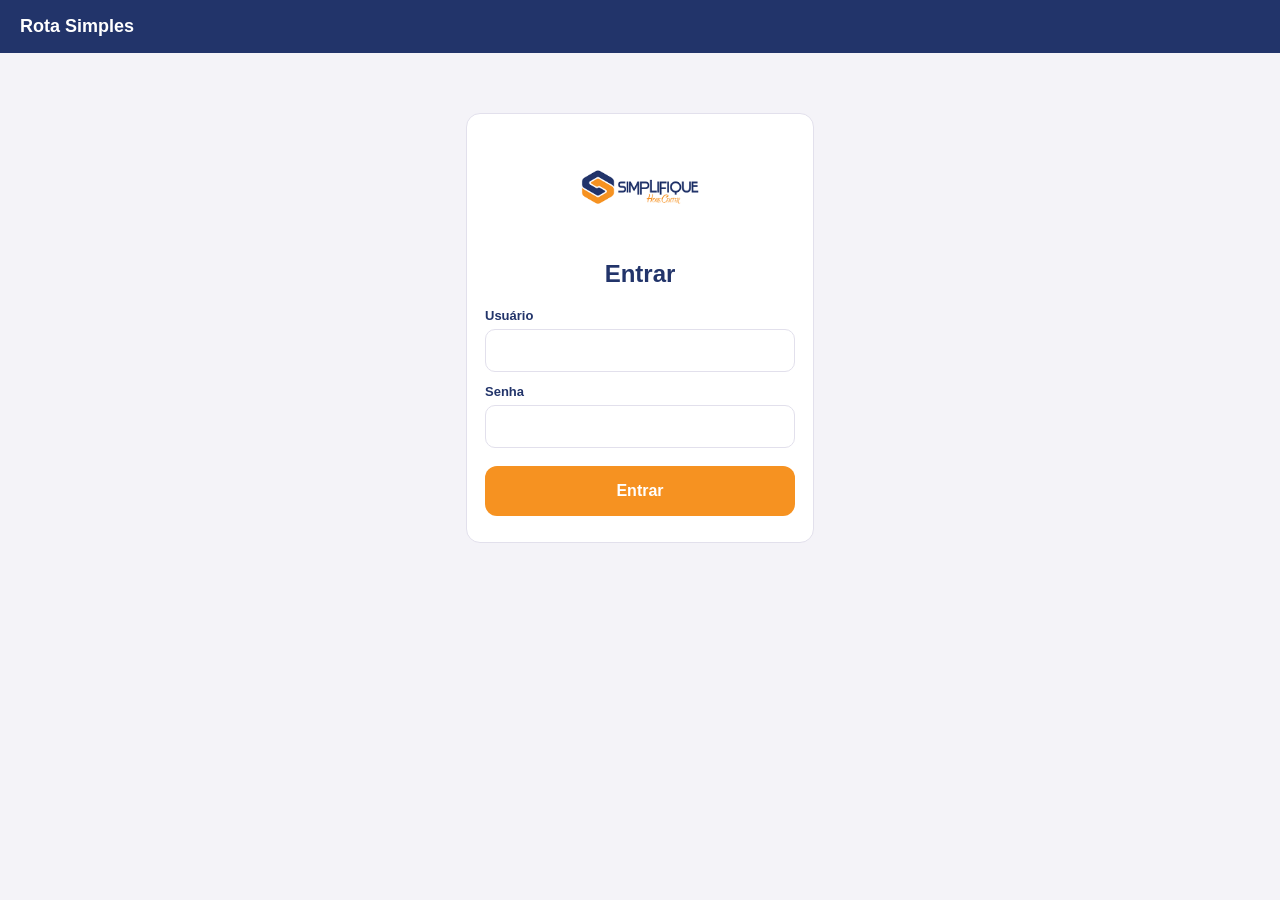
==== commit ac3da988: "Add files via upload" ====
--- a/motorista.html
+++ b/motorista.html
@@ -105,6 +105,10 @@
       }
     }
 
+    function statusParaClasse(status) {
+      return String(status).toLowerCase();
+    }
+
     function renderizarListaRotas() {
       const dataFiltro = document.getElementById('filtroData').value;
       const doDia = rotasDoMotorista.filter(r => String(r.data).slice(0, 10) === dataFiltro);
@@ -115,15 +119,28 @@
         return;
       }
 
-      div.innerHTML = doDia.map(r => `
-        <div class="card">
-          <h3 style="margin:0 0 6px; color:var(--indigo);">Rota ${r.idRota}</h3>
-          <p style="margin:2px 0;"><strong>Data:</strong> ${formatarDataBR(r.data)}</p>
-          <p style="margin:2px 0;"><strong>Veículo:</strong> ${r.veiculo}</p>
-          <p style="margin:2px 0;"><strong>Pedidos cadastrados:</strong> ${r.totalPedidos}</p>
-          ${botaoParaRota(r)}
-        </div>
-      `).join('');
+      div.innerHTML = doDia.map(r => {
+        const totalConcluido = r.entregues + r.naoEntregues;
+        const pct = r.totalPedidos ? Math.round((totalConcluido / r.totalPedidos) * 100) : 0;
+        return `
+        <div class="linha-rota">
+          <div style="display:flex; justify-content:space-between; align-items:flex-start; gap:10px;">
+            <div>
+              <strong>Rota ${r.idRota}</strong>
+              <p style="margin:4px 0 0; font-size:13px; color:#666;">${formatarDataBR(r.data)} · ${r.veiculo} · ${r.totalPedidos} pedidos</p>
+            </div>
+            <span class="status-pill ${statusParaClasse(r.statusGeral)}">${r.statusGeral.replace('_',' ')}</span>
+          </div>
+          ${r.statusGeral !== 'NAO_INICIADA' ? `
+            <div style="display:flex; align-items:center; gap:10px; margin-top:10px;">
+              <div class="progress-track"><div class="progress-fill" style="width:${pct}%;"></div></div>
+              <span style="font-size:12px; color:#666; white-space:nowrap;">${totalConcluido}/${r.totalPedidos}</span>
+            </div>
+          ` : ''}
+          <div style="margin-top:12px;">${botaoParaRota(r)}</div>
+        </div>
+      `;
+      }).join('');
     }
 
     function botaoParaRota(r) {
@@ -172,11 +189,20 @@
       document.getElementById('tituloTopo').textContent = 'Rota ' + rotaAberta.idRota;
 
       const somenteLeitura = rotaAberta.statusGeral === 'FINALIZADA';
+      const entregues = pedidos.filter(p => p.STATUS === 'ENTREGUE').length;
+      const naoEntregues = pedidos.filter(p => p.STATUS === 'NAO_ENTREGUE').length;
+      const pct = pedidos.length ? Math.round(((entregues + naoEntregues) / pedidos.length) * 100) : 0;
 
       document.getElementById('resumoRotaAberta').innerHTML = `
-        <strong>Data:</strong> ${formatarDataBR(rotaAberta.data)} &nbsp;·&nbsp;
-        <strong>Veículo:</strong> ${rotaAberta.veiculo}
-        ${somenteLeitura ? '<p style="margin:8px 0 0; color:var(--sucesso); font-weight:700;">✓ Rota finalizada — somente visualização</p>' : ''}
+        <div style="display:flex; justify-content:space-between; align-items:center;">
+          <span><strong>Data:</strong> ${formatarDataBR(rotaAberta.data)} &nbsp;·&nbsp; <strong>Veículo:</strong> ${rotaAberta.veiculo}</span>
+          <span class="status-pill ${statusParaClasse(rotaAberta.statusGeral)}">${rotaAberta.statusGeral.replace('_',' ')}</span>
+        </div>
+        <div style="display:flex; align-items:center; gap:10px; margin-top:10px;">
+          <div class="progress-track"><div class="progress-fill" style="width:${pct}%;"></div></div>
+          <span style="font-size:12px; color:#666; white-space:nowrap;">${entregues + naoEntregues}/${pedidos.length}</span>
+        </div>
+        ${somenteLeitura ? '<p style="margin:10px 0 0; color:var(--sucesso); font-weight:700;">✓ Rota finalizada — somente visualização</p>' : ''}
       `;
 
       document.getElementById('btnFinalizarRota').style.display = somenteLeitura ? 'none' : 'block';
--- a/css/style.css
+++ b/css/style.css
@@ -173,6 +173,103 @@
 
 .grid-2 { display: grid; grid-template-columns: 1fr 1fr; gap: 10px; }
 
+.app-shell {
+  display: flex;
+  min-height: calc(100vh - 65px);
+  align-items: flex-start;
+}
+
+.sidebar {
+  width: 200px;
+  background: #fff;
+  border-right: 1px solid var(--cinza-borda);
+  padding: 16px 10px;
+  flex-shrink: 0;
+  position: sticky;
+  top: 65px;
+  align-self: flex-start;
+  min-height: calc(100vh - 65px);
+}
+
+.nav-item {
+  display: flex;
+  align-items: center;
+  gap: 10px;
+  padding: 10px 12px;
+  border-radius: 10px;
+  font-size: 14px;
+  font-weight: 600;
+  color: var(--texto);
+  cursor: pointer;
+  margin-bottom: 4px;
+}
+.nav-item.ativo { background: var(--pink-tudo); color: #fff; }
+.nav-item:hover:not(.ativo) { background: var(--cinza-fundo); }
+
+.main-content {
+  flex: 1;
+  padding: 24px;
+  max-width: 920px;
+}
+
+.stats-grid {
+  display: grid;
+  grid-template-columns: repeat(4, 1fr);
+  gap: 12px;
+  margin-bottom: 20px;
+}
+
+.stat-card {
+  background: #fff;
+  border: 1px solid var(--cinza-borda);
+  border-radius: var(--raio);
+  padding: 16px;
+}
+.stat-card .rotulo { font-size: 13px; color: #777; margin: 0 0 6px; }
+.stat-card .valor { font-size: 26px; font-weight: 700; margin: 0; }
+
+.linha-rota {
+  background: #fff;
+  border: 1px solid var(--cinza-borda);
+  border-radius: var(--raio);
+  padding: 16px;
+  margin-bottom: 10px;
+}
+
+.progress-track {
+  flex: 1;
+  height: 8px;
+  background: var(--cinza-fundo);
+  border-radius: 6px;
+  overflow: hidden;
+}
+.progress-fill { height: 100%; background: var(--indigo); }
+
+.status-pill {
+  font-size: 11px;
+  font-weight: 700;
+  padding: 4px 10px;
+  border-radius: 20px;
+  text-transform: uppercase;
+  white-space: nowrap;
+}
+.status-pill.nao_iniciada { background: #eee; color: #777; }
+.status-pill.em_andamento { background: #fff3d6; color: var(--alerta); }
+.status-pill.finalizada { background: #e1f6ec; color: var(--sucesso); }
+.status-pill.cancelada { background: #f0f0f0; color: #999; text-decoration: line-through; }
+
+@media (max-width: 720px) {
+  .app-shell { flex-direction: column; }
+  .sidebar {
+    width: 100%; position: static; min-height: auto;
+    display: flex; gap: 6px; overflow-x: auto; border-right: none;
+    border-bottom: 1px solid var(--cinza-borda);
+  }
+  .nav-item { white-space: nowrap; }
+  .stats-grid { grid-template-columns: repeat(2, 1fr); }
+  .main-content { padding: 16px; }
+}
+
 .erro-msg {
   color: var(--erro);
   font-size: 13px;
